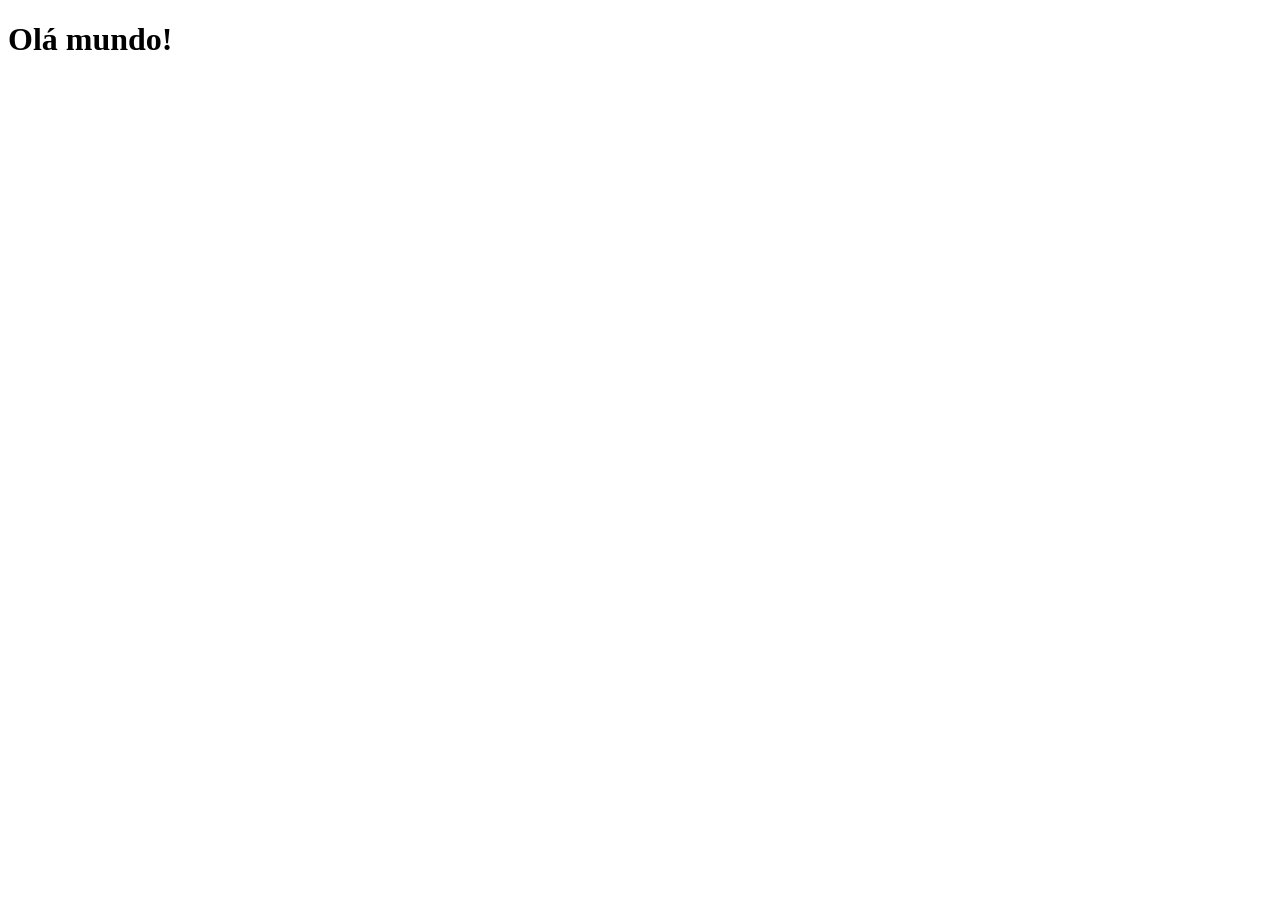
==== index.html @ ad111c13 "Initial commit" ====
<!DOCTYPE html>
<html lang="pt-br">
<head>
    <meta charset="UTF-8">
    <meta name="viewport" content="width=device-width, initial-scale=1.0">
    <title>Projeto Rede Social</title>
    <link rel="shortcut icon" href="favicon.ico" type="image/x-icon">
</head>
<body>
    <h1>Olá mundo!</h1>
</body>
</html>
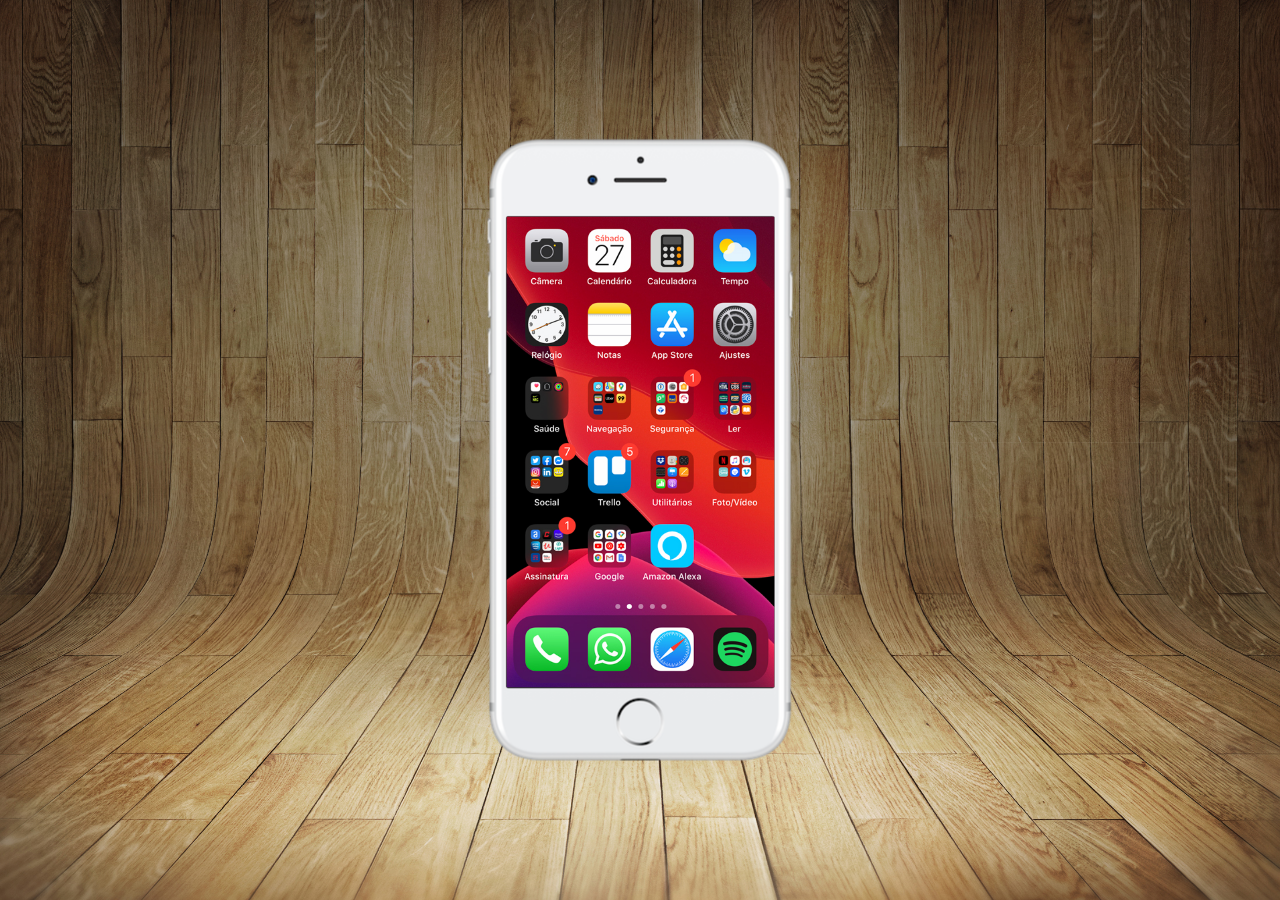
==== commit c5ece5ad: "criei a tela home" ====
--- a/index.html
+++ b/index.html
@@ -5,8 +5,16 @@
     <meta name="viewport" content="width=device-width, initial-scale=1.0">
     <title>Projeto Rede Social</title>
     <link rel="shortcut icon" href="favicon.ico" type="image/x-icon">
+    <link rel="stylesheet" href="estilos/style.css">
 </head>
 <body>
-    <h1>Olá mundo!</h1>
+    <main>
+        <section id="telefone">
+            <iframe src="home.html" name="tela" id="tela" frameborder="0"></iframe>
+        </section>
+        <section id="redes-sociais">
+            
+        </section>
+    </main>
 </body>
 </html>
--- a/estilos/style.css
+++ b/estilos/style.css
@@ -0,0 +1,43 @@
+@charset "UTF-8";
+
+*{
+    margin: 0px;
+    padding: 0px;
+    font-family: Arial, Helvetica, sans-serif;
+}
+
+html, body{
+    height: 100vh;
+    width: 100vw;
+    background-color: black;
+}
+
+body{
+    background: url('../imagens/fundo-madeira.jpg') no-repeat top center;
+    background-size: cover;
+    background-attachment: fixed;
+}
+
+main {
+    position: relative;
+    height: 100vh;
+}
+
+section#telefone {
+    position: absolute;
+    top: 50%;
+    left: 50%;
+    transform: translate(-50%, -50%);
+
+    height: 627px;
+    width: 311px;
+    background: url('../imagens/frame-iphone.png') no-repeat;
+}
+
+iframe#tela{
+    position: relative;
+    top: 80px;
+    left: 22px;
+    width: 268px;
+    height: 471px;
+}
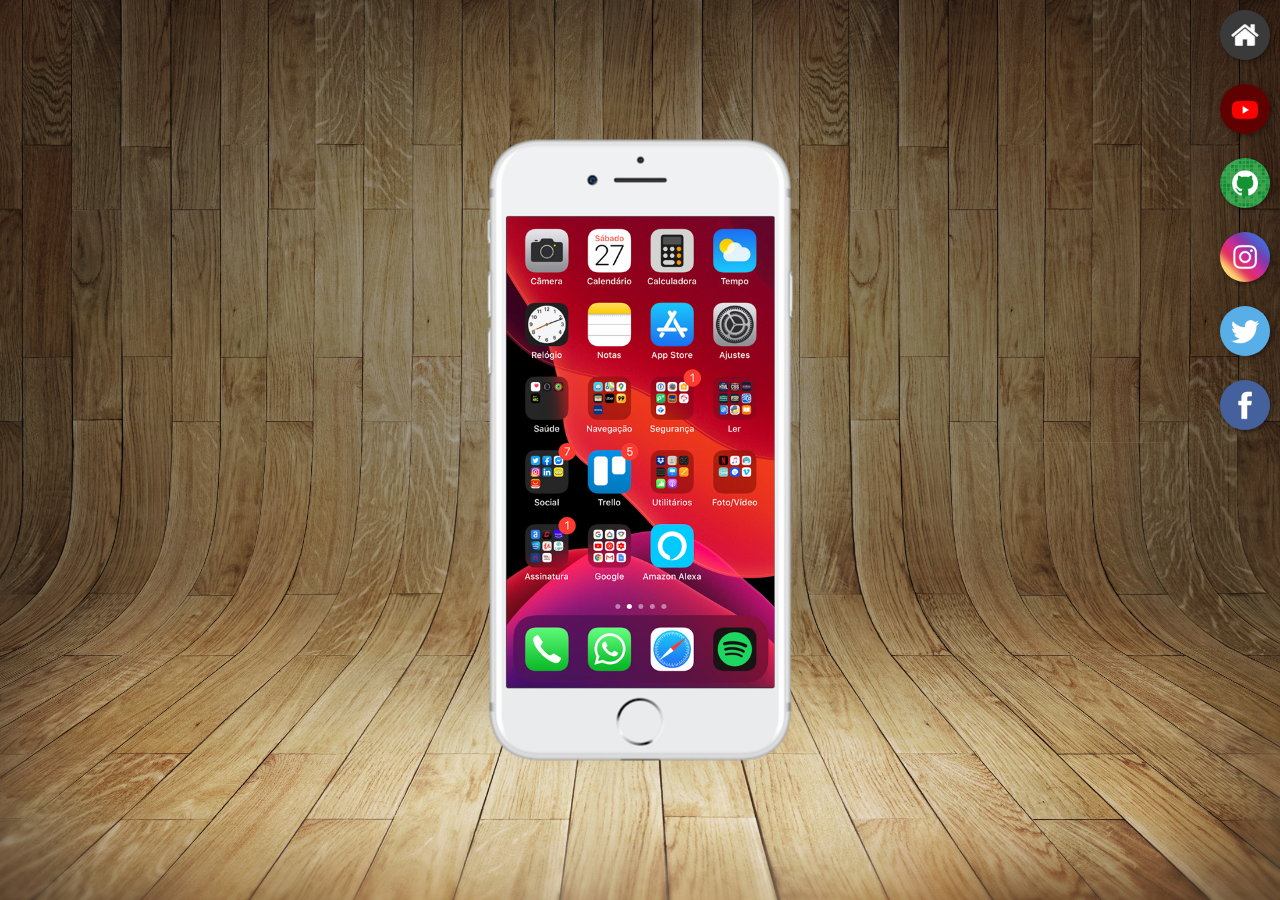
==== commit fc73de29: "adicionei as redes sociais" ====
--- a/index.html
+++ b/index.html
@@ -10,10 +10,17 @@
 <body>
     <main>
         <section id="telefone">
-            <iframe src="home.html" name="tela" id="tela" frameborder="0"></iframe>
+            <iframe src="home.html" name="tela" id="tela" frameborder="0">
+                Seu navegador não e compativel com isso...
+            </iframe>
         </section>
         <section id="redes-sociais">
-            
+            <a href="home.html" target="tela"><img src="imagens/logo-home.jpg" alt="Home"></a><br>
+            <a href="youtube.html" target="tela"><img src="imagens/logo-youtube.jpg" alt="Youtube"></a><br>
+            <a href="github.html" target="tela"><img src="imagens/logo-github.jpg" alt="GitHub"></a><br>
+            <a href="instagram.html" target="tela"><img src="imagens/logo-instagram.jpg" alt="Instagram"></a><br>
+            <a href="twitter.html" target="tela"><img src="imagens/logo-twitter.jpg" alt="X"></a><br>
+            <a href="facebook.html" target="tela"><img src="imagens/logo-facebook.jpg" alt="Facebook"></a><br>
         </section>
     </main>
 </body>
--- a/estilos/style.css
+++ b/estilos/style.css
@@ -38,6 +38,25 @@
     position: relative;
     top: 80px;
     left: 22px;
-    width: 268px;
+    width: 267.6px;
     height: 471px;
+}
+
+section#redes-sociais {
+    text-align: right;
+}
+
+section#redes-sociais  img{
+    width: 50px;
+    margin: 10px;
+    border-radius: 50%;
+    box-shadow: 2px 2px 5px rgba(0, 0, 0, 0.400);
+    box-sizing: border-box;
+}
+
+section#redes-sociais img:hover{
+    border: 3px solid rgba(255, 255, 255, 0.600);
+    transform: translate(-3px, -3px);
+    box-shadow: 5px 5px 10px rgba(0, 0, 0, 0.600);
+    transition: transform .3s, border .4s;
 }
